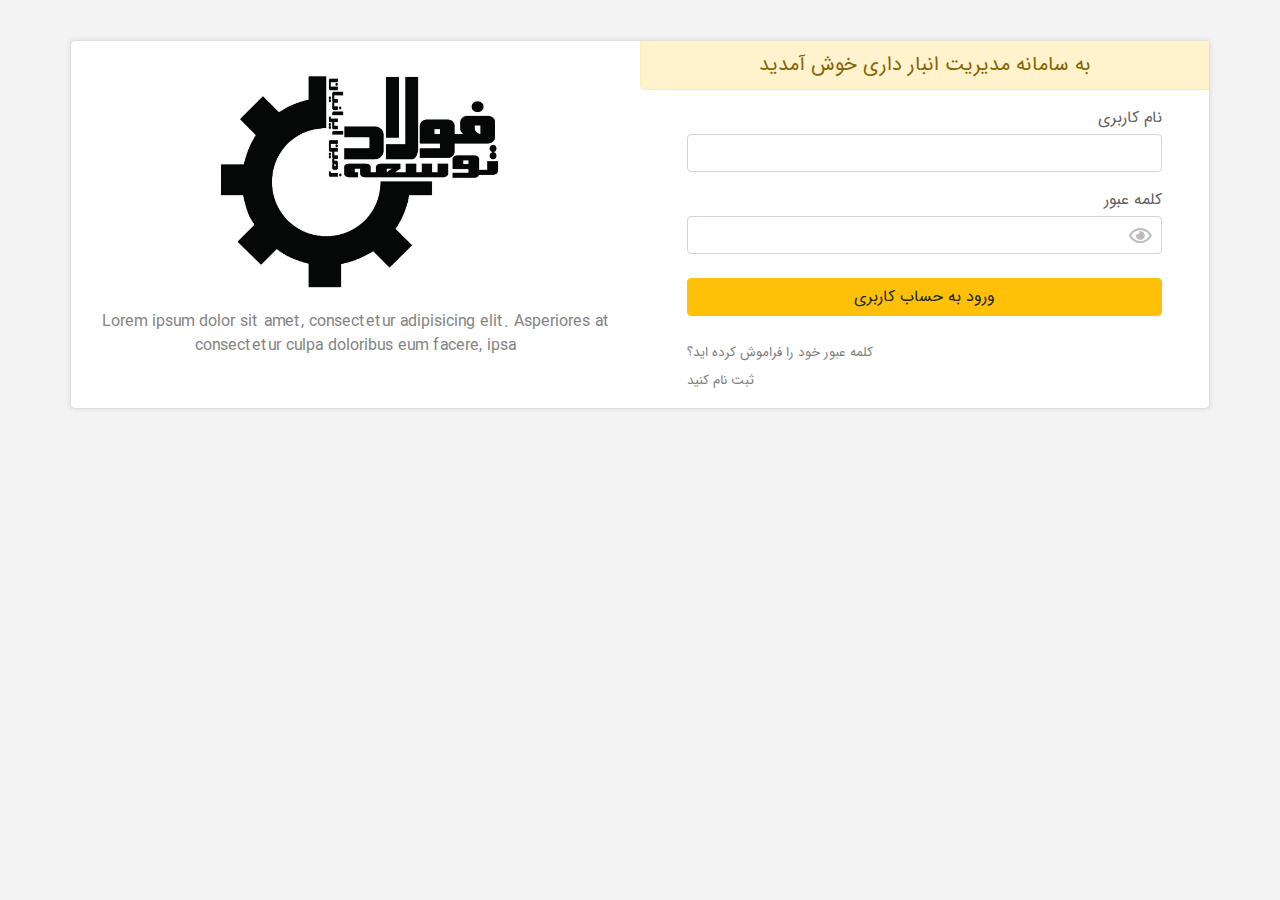
==== login.html @ 4a0df71a "init commit" ====
<!DOCTYPE html>
<html lang="fa">
<head>
    <meta charset="UTF-8">
    <meta name="viewport"
          content="width=device-width, user-scalable=no, initial-scale=1.0, maximum-scale=1.0, minimum-scale=1.0">
    <meta http-equiv="X-UA-Compatible" content="ie=edge">
    <meta name="description" content="">
    <meta name="keywords" content="">
    <meta name="author" content="">

    <link rel="icon" type="image/png" sizes="32x32" href="imgs/svg/site-logo.svg">
    <link rel="stylesheet" type="text/css" href="css/bootstrap.min.css">
    <link rel="stylesheet" type="text/css" href="css/styles-login.css">
    <link rel="stylesheet" type="text/css" href="css/icons-fontawesome.css">


    <title>ورود</title>
</head>
<body>

<div class="container box-main">
    <div class="row">
        <div class="col-lg-6 col-md-6 d-none d-lg-block d-md-block text-center">

            <img id="site-logo" src="imgs/png/main-logo.jpg"/>
            <p class="lead mt-2 description">
                Lorem ipsum dolor sit amet, consectetur adipisicing elit.
                Asperiores at consectetur culpa doloribus eum facere, ipsa
            </p>

        </div>
        <div class="col-lg-6 col-md-6 p-2">

            <div class="m-n2 alert alert-warning box-welcome">
                <h4 class="mb-0">
                    به سامانه مدیریت انبار داری خوش آمدید
                </h4>
            </div>

            <form id="form-login" class="p-1 p-md-0 mx-auto mb-2 mt-4" action="#login" method="post">
                <span id="modal-start" class="d-none" data-toggle="modal" data-target="#mymodal"></span>
                <div class="mb-3">
                    <label class="d-block text-right mb-1">نام کاربری</label>
                    <input type="text" class="form-control"/>
                </div>
                <div class="mb-4">
                    <label class="d-block text-right mb-1 position-relative">
                        کلمه عبور
                        <i class="far fa-eye" id="pass-type-changer"></i>
                    </label>
                    <input id="input-pass" type="password" class="form-control">
                </div>
                <div>
                    <button class="btn btn-warning btn-block">ورود به حساب کاربری</button>
                </div>
                <div class="mt-4 text-left">
                    <a id="link-forgetpass" class="links" href="#forgetpass" onclick="showModal('forget');">کلمه عبور
                        خود را فراموش کرده اید؟</a>
                </div>
                <div class="mt-1 text-left">
                    <a id="link-register" class="links" href="#register" onclick="showModal('reg');">ثبت نام کنید</a>
                </div>
            </form>

        </div>
    </div>
</div>


<div class="modal fade" id="mymodal" data-backdrop="static" data-keyboard="false" tabindex="-1" role="dialog"
     aria-labelledby="staticBackdropLabel" aria-hidden="true">
    <div class="modal-dialog">
        <div class="modal-content">

            <!--            header -->
            <div class="modal-head">
                <h5 class="title"></h5>
                <i class="fa fa-times icon-status" data-dismiss="modal"></i>
            </div>

            <!--            body-forget -->
            <div id="modal-body-forget" class="p-2 mt-2">
                <p class="text-right mb-1">
                    لطفا ایمیلی را که با آن ثبت نام کرده اید را وارد نمایید
                </p>
                <input type="email" class="form-control" placeholder="esample@email.com">
                <div class="mt-4 text-right">
                    <button class="btn btn-light border mr-2" data-dismiss="modal">انصراف</button>
                    <button class="btn btn-info">بازیابی کلمه عبور</button>
                </div>
            </div>

            <!--            body-register -->
            <div id="modal-body-register" class="px-3 mb-2 mt-4">
                <form action="#reg" method="post">
                    <div class="mb-3">
                        <label class="d-block text-right mb-1">
                            ایمیل
                        </label>
                        <input class="form-control" type="email" placeholder="example@gmail.com"/>
                    </div>
                    <div class="mb-3">
                        <label class="d-block text-right mb-1">
                            کلمه عبور
                        </label>
                        <input class="form-control" type="password" placeholder=""/>
                    </div>
                    <div class="mb-3">
                        <label class="d-block text-right mb-1">
                            تکرار کلمه عبور
                        </label>
                        <input class="form-control" type="password" placeholder=""/>
                    </div>
                    <div class="mb-3">
                        <label class="d-block text-right mb-1">
                            همراه
                        </label>
                        <input class="form-control" type="number" placeholder="09*********"/>
                    </div>
                    <div class="text-right">
                        <button class="btn btn-light border mr-2">انصراف</button>
                        <button class="btn btn-success">ثبت نام</button>
                    </div>
                </form>
            </div>

        </div>
    </div>
</div>


<script src="js/jquery-3.5.1.min.js"></script>
<script src="js/popper.min.js"></script>
<script src="js/bootstrap.min.js"></script>
<script>
    // hide show pass
    $("#pass-type-changer").on("click", function () {

        let pass_hide = "far fa-eye-slash";
        let pass_show = "far fa-eye";
        let inpType = $("#input-pass").attr("type");


        if (inpType === "password") {
            // type is pass
            $("#input-pass").attr("type", "text");
            $(this).attr("class", pass_hide);

        } else {
            // type is text
            $("#input-pass").attr("type", "password");
            $(this).attr("class", pass_show);
        }
    });

    function showModal(aType) {
        $("#modal-body-register").hide();
        $("#modal-body-forget").hide();

        if (aType == "forget") {
            // forget pass
            $("#mymodal").find(".modal-head").attr("class", "modal-head modal-head-forget");
            $("#mymodal").find(".title").text("فراموشی کلمه عبور");
            $("#modal-body-forget").show();


        } else {
            // register
            $("#mymodal").find(".modal-head").attr("class", "modal-head modal-head-reg");
            $("#mymodal").find(".title").text("ثبت نام");
            $("#modal-body-register").show();
        }
        $("#modal-start").trigger("click");
    }


</script>

</body>
</html>
---- css/styles-login.css ----
a:hover {
    text-decoration: none;
    color: unset;
}

a {
    color: unset;
}



@font-face {
    font-family: 'iransansweb';
    src: url('fonts/IRANSansWeb.eot') format('eot'),
    url('fonts/IRANSansWeb.woff') format('woff'),
    url('fonts/IRANSansWeb.ttf') format('truetype');
    font-style: normal;
    font-weight: normal;
}


body {
    padding: 0;
    background-color: #f3f3f3;
    margin: 0;
    height: 100%;
    color: #635f5f;
    font-family: 'iransansweb';
}

/* small */
@media (max-width: 767.98px) {

    .box-welcome {
        border-radius: 0 0 0 0 !important;
    }
}


.box-main {
    margin: 40px auto 30px;
    background-color: #ffffff;
    border: 1px solid #dfdfdf;
    box-shadow: 0 0 3px 2px #e7e7e7;
    border-radius: 5px;
}


#form-login {
    width: 86%;
}

.links {
    font-size: 10pt;
    color: #7f7f7f;
    transition: font-size 0.4s;
}

.links:hover {
    font-size: 10.1pt;
    color: #5c5c5c;
}

#site-logo {
    width: 55%;
    margin-top: 15px;
}

.box-welcome {
    text-align: center;
    padding: 12px 8px;
    border-right: 0;
    border-top: 0;
    border-radius: 0 0 0 5px;
}

.box-welcome h4 {
    font-size: 15pt;
}

.description {
    font-size: 12pt;
    color: #848484;
}

#mymodal .modal-content {
    overflow: hidden;
}

.modal-head {
    padding: 10px;
    position: relative;
}

.modal-head-forget {
    background-color: #15acc4;
}
.modal-head-reg {
    background-color: #31b34f;
}

.modal-head .title {
    color: #fff;
    font-size: 13pt;
    text-align: right;
    margin: 0;
}
.modal-head .icon-status {
    color: #ffffff;
    position: absolute;
    top: 9px;
    left: 13px;
    font-size: 15pt;
    cursor: pointer
}

#pass-type-changer {
    position: absolute;
    right: 5px;
    top: 33px;
    font-size: 15pt;
    color: #bbbbbb;
    padding: 5px;
	cursor: pointer;
}
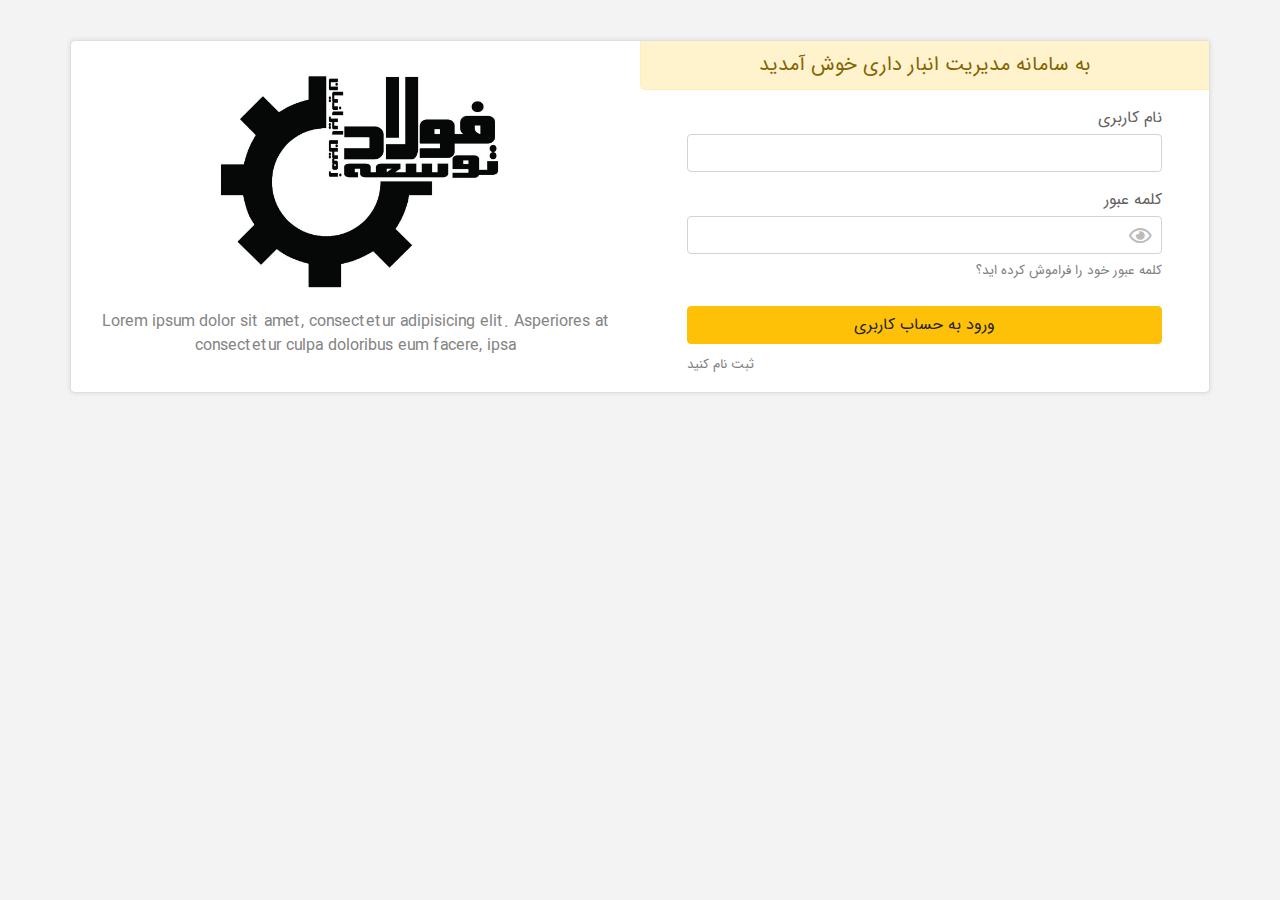
==== commit cbefe74a: "updated 17:15 | 27-May-2020" ====
--- a/login.html
+++ b/login.html
@@ -9,7 +9,8 @@
     <meta name="keywords" content="">
     <meta name="author" content="">
 
-    <link rel="icon" type="image/png" sizes="32x32" href="imgs/svg/site-logo.svg">
+    <link rel="icon" type="image/png" sizes="32x32" href="imgs/png/main-logo.jpg">
+    <link rel="icon" type="image/png" sizes="64x64" href="imgs/png/main-logo.jpg">
     <link rel="stylesheet" type="text/css" href="css/bootstrap.min.css">
     <link rel="stylesheet" type="text/css" href="css/styles-login.css">
     <link rel="stylesheet" type="text/css" href="css/icons-fontawesome.css">
@@ -44,21 +45,21 @@
                     <label class="d-block text-right mb-1">نام کاربری</label>
                     <input type="text" class="form-control"/>
                 </div>
-                <div class="mb-4">
+                <div class="mb-0">
                     <label class="d-block text-right mb-1 position-relative">
                         کلمه عبور
                         <i class="far fa-eye" id="pass-type-changer"></i>
                     </label>
                     <input id="input-pass" type="password" class="form-control">
                 </div>
-                <div>
-                    <button class="btn btn-warning btn-block">ورود به حساب کاربری</button>
-                </div>
-                <div class="mt-4 text-left">
+                <div class="mt-1 text-right">
                     <a id="link-forgetpass" class="links" href="#forgetpass" onclick="showModal('forget');">کلمه عبور
                         خود را فراموش کرده اید؟</a>
                 </div>
-                <div class="mt-1 text-left">
+                <div class="mt-4">
+                    <button class="btn btn-warning btn-block">ورود به حساب کاربری</button>
+                </div>
+                <div class="text-left mt-2">
                     <a id="link-register" class="links" href="#register" onclick="showModal('reg');">ثبت نام کنید</a>
                 </div>
             </form>
